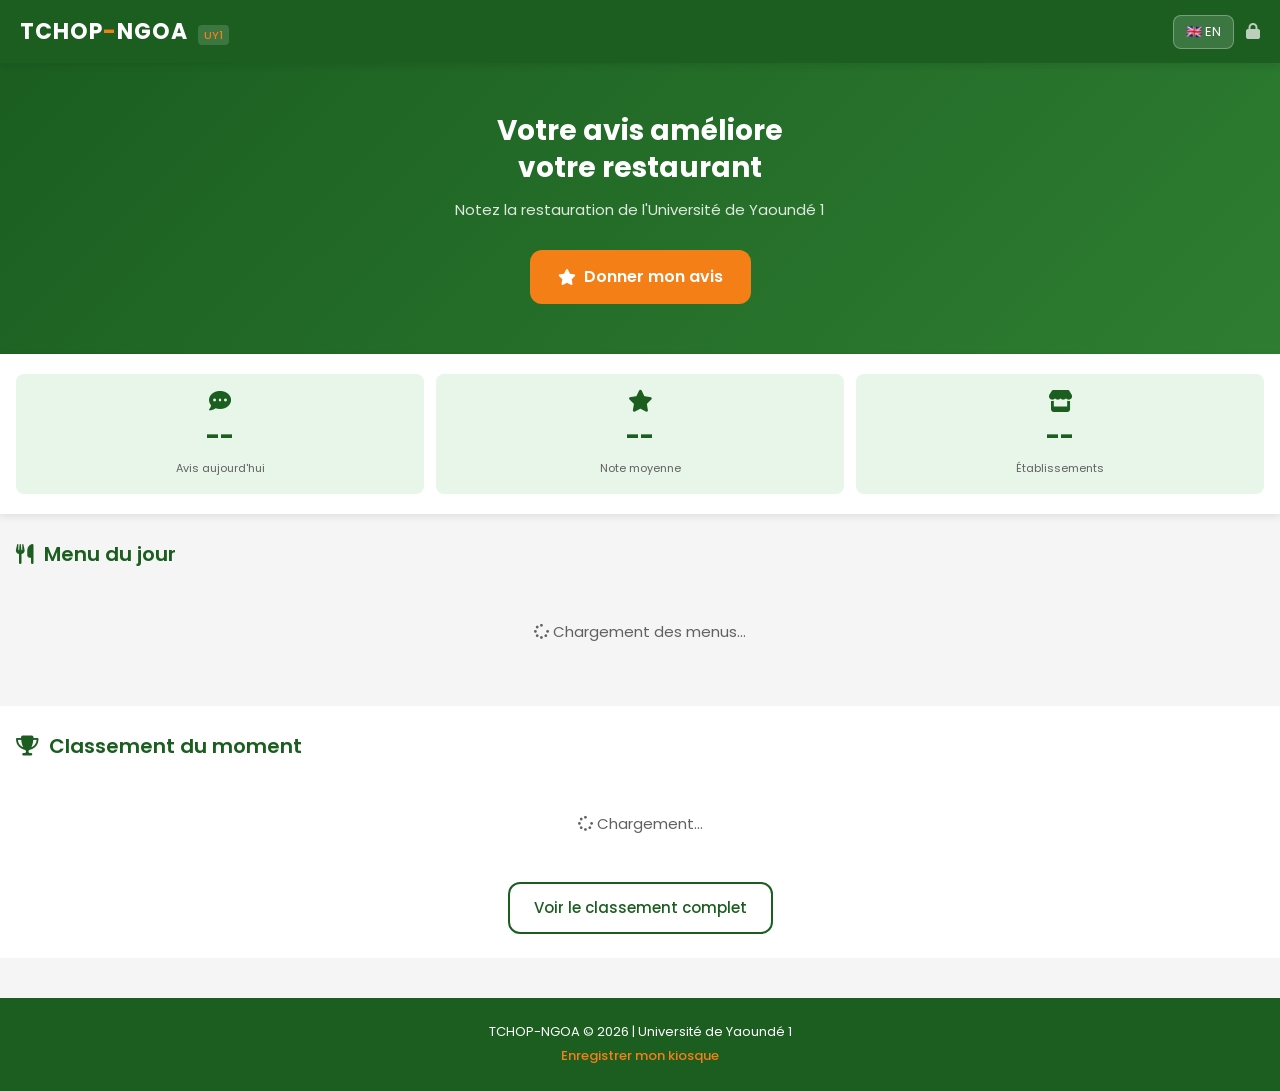
==== index.html @ bb52c3ae "Page d'accueil TCHOP-NGOA terminée" ====
<!DOCTYPE html>
<html lang="fr">
<head>
  <meta charset="UTF-8">
  <meta name="viewport" content="width=device-width, initial-scale=1.0">
  <title>TCHOP-NGOA | Restauration UY1</title>
  <link rel="stylesheet" href="css/global.css">
  <link rel="stylesheet" href="css/accueil.css">
  <link rel="stylesheet" href="https://cdnjs.cloudflare.com/ajax/libs/font-awesome/6.5.0/css/all.min.css">
  <link href="https://fonts.googleapis.com/css2?family=Poppins:wght@400;500;600;700&display=swap" rel="stylesheet">
</head>
<body>

  <!-- HEADER -->
  <header class="header">
    <div class="header-left">
      <span class="logo-text">TCHOP<span class="logo-tiret">-</span>NGOA</span>
      <span class="logo-sub">UY1</span>
    </div>
    <div class="header-right">
      <button class="lang-btn" id="langBtn">🇬🇧 EN</button>
      <a href="admin/login.html" class="admin-link"><i class="fas fa-lock"></i></a>
    </div>
  </header>

  <!-- HERO -->
  <section class="hero">
    <div class="hero-content">
      <h1 class="hero-title" data-i18n="hero_title">Votre avis améliore<br>votre restaurant</h1>
      <p class="hero-sub" data-i18n="hero_sub">Notez la restauration de l'Université de Yaoundé 1</p>
      <a href="form.html" class="btn-primary" data-i18n="btn_donner_avis">
        <i class="fas fa-star"></i> Donner mon avis
      </a>
    </div>
  </section>

  <!-- STATS -->
  <section class="stats-section">
    <div class="stat-card">
      <i class="fas fa-comment-dots stat-icon"></i>
      <span class="stat-number" id="totalAvis">--</span>
      <span class="stat-label" data-i18n="stat_avis">Avis aujourd'hui</span>
    </div>
    <div class="stat-card">
      <i class="fas fa-star stat-icon"></i>
      <span class="stat-number" id="noteMoyenne">--</span>
      <span class="stat-label" data-i18n="stat_note">Note moyenne</span>
    </div>
    <div class="stat-card">
      <i class="fas fa-store stat-icon"></i>
      <span class="stat-number" id="totalEtablissements">--</span>
      <span class="stat-label" data-i18n="stat_etablissements">Établissements</span>
    </div>
  </section>

  <!-- MENU DU JOUR -->
  <section class="menu-section">
    <h2 class="section-title" data-i18n="menu_titre">
      <i class="fas fa-utensils"></i> Menu du jour
    </h2>
    <div class="menu-grid" id="menuGrid">
      <div class="loading-msg">
        <i class="fas fa-spinner fa-spin"></i> Chargement des menus...
      </div>
    </div>
  </section>

  <!-- CLASSEMENT -->
  <section class="classement-section">
    <h2 class="section-title" data-i18n="classement_titre">
      <i class="fas fa-trophy"></i> Classement du moment
    </h2>
    <div class="classement-list" id="classementList">
      <div class="loading-msg">
        <i class="fas fa-spinner fa-spin"></i> Chargement...
      </div>
    </div>
    <a href="classement.html" class="btn-secondary" data-i18n="voir_classement">
      Voir le classement complet
    </a>
  </section>

  <!-- FOOTER -->
  <footer class="footer">
    <p>TCHOP-NGOA &copy; 2026 | Université de Yaoundé 1</p>
    <p><a href="kiosque-inscription.html" data-i18n="footer_kiosque">Enregistrer mon kiosque</a></p>
  </footer>

  <script type="module" src="js/i18n.js"></script>
  <script type="module" src="js/menu-public.js"></script>
  <script type="module" src="js/classement.js"></script>

</body>
</html>
---- css/global.css ----
/* ===== VARIABLES GLOBALES TCHOP-NGOA ===== */
:root {
  --vert: #1B5E20;
  --vert-clair: #2E7D32;
  --vert-pale: #E8F5E9;
  --or: #F57F17;
  --or-clair: #FFF8E1;
  --rouge: #B71C1C;
  --rouge-clair: #FFEBEE;
  --blanc: #FFFFFF;
  --gris-clair: #F5F5F5;
  --gris: #616161;
  --noir: #212121;
  --ombre: 0 2px 8px rgba(0,0,0,0.1);
  --rayon: 12px;
  --rayon-sm: 8px;
}

/* ===== RESET ===== */
* {
  margin: 0;
  padding: 0;
  box-sizing: border-box;
}

body {
  font-family: 'Poppins', sans-serif;
  background: var(--gris-clair);
  color: var(--noir);
  font-size: 16px;
  line-height: 1.6;
}

a {
  text-decoration: none;
  color: inherit;
}

/* ===== BOUTONS ===== */
.btn-primary {
  display: inline-flex;
  align-items: center;
  gap: 8px;
  background: var(--or);
  color: var(--blanc);
  padding: 14px 28px;
  border-radius: var(--rayon);
  font-size: 16px;
  font-weight: 600;
  border: none;
  cursor: pointer;
  transition: background 0.3s;
}

.btn-primary:hover {
  background: #E65100;
}

.btn-secondary {
  display: inline-flex;
  align-items: center;
  gap: 8px;
  background: transparent;
  color: var(--vert);
  padding: 12px 24px;
  border-radius: var(--rayon);
  font-size: 15px;
  font-weight: 500;
  border: 2px solid var(--vert);
  cursor: pointer;
  transition: all 0.3s;
}

.btn-secondary:hover {
  background: var(--vert);
  color: var(--blanc);
}

/* ===== TITRES DE SECTION ===== */
.section-title {
  font-size: 20px;
  font-weight: 600;
  color: var(--vert);
  margin-bottom: 20px;
  display: flex;
  align-items: center;
  gap: 10px;
}

/* ===== MESSAGE DE CHARGEMENT ===== */
.loading-msg {
  text-align: center;
  color: var(--gris);
  padding: 30px;
  font-size: 15px;
}

/* ===== FOOTER ===== */
.footer {
  background: var(--vert);
  color: var(--blanc);
  text-align: center;
  padding: 20px;
  font-size: 13px;
  margin-top: 40px;
}

.footer a {
  color: var(--or);
  font-weight: 500;
}

.footer p {
  margin: 4px 0;
}
---- css/accueil.css ----
/* ===== HEADER ===== */
.header {
  background: var(--vert);
  padding: 14px 20px;
  display: flex;
  align-items: center;
  justify-content: space-between;
  position: sticky;
  top: 0;
  z-index: 100;
  box-shadow: var(--ombre);
}

.logo-text {
  font-size: 22px;
  font-weight: 700;
  color: var(--blanc);
  letter-spacing: 1px;
}

.logo-tiret {
  color: var(--or);
}

.logo-sub {
  font-size: 11px;
  color: var(--or);
  font-weight: 500;
  margin-left: 6px;
  background: rgba(255,255,255,0.15);
  padding: 2px 6px;
  border-radius: 4px;
}

.header-right {
  display: flex;
  align-items: center;
  gap: 12px;
}

.lang-btn {
  background: rgba(255,255,255,0.15);
  color: var(--blanc);
  border: 1px solid rgba(255,255,255,0.3);
  padding: 6px 12px;
  border-radius: var(--rayon-sm);
  font-size: 13px;
  cursor: pointer;
  font-family: 'Poppins', sans-serif;
}

.admin-link {
  color: rgba(255,255,255,0.7);
  font-size: 16px;
}

/* ===== HERO ===== */
.hero {
  background: linear-gradient(135deg, var(--vert) 0%, var(--vert-clair) 100%);
  padding: 50px 20px;
  text-align: center;
  color: var(--blanc);
}

.hero-title {
  font-size: 28px;
  font-weight: 700;
  margin-bottom: 12px;
  line-height: 1.3;
}

.hero-sub {
  font-size: 15px;
  opacity: 0.85;
  margin-bottom: 28px;
}

/* ===== STATS ===== */
.stats-section {
  display: grid;
  grid-template-columns: repeat(3, 1fr);
  gap: 12px;
  padding: 20px 16px;
  background: var(--blanc);
  box-shadow: var(--ombre);
}

.stat-card {
  text-align: center;
  padding: 16px 8px;
  border-radius: var(--rayon-sm);
  background: var(--vert-pale);
}

.stat-icon {
  font-size: 22px;
  color: var(--vert);
  display: block;
  margin-bottom: 6px;
}

.stat-number {
  font-size: 24px;
  font-weight: 700;
  color: var(--vert);
  display: block;
}

.stat-label {
  font-size: 11px;
  color: var(--gris);
  display: block;
  margin-top: 4px;
}

/* ===== MENU DU JOUR ===== */
.menu-section {
  padding: 24px 16px;
}

.menu-grid {
  display: grid;
  grid-template-columns: 1fr;
  gap: 14px;
}

.menu-card {
  background: var(--blanc);
  border-radius: var(--rayon);
  padding: 16px;
  box-shadow: var(--ombre);
  border-left: 4px solid var(--vert);
}

.menu-card-header {
  display: flex;
  align-items: center;
  justify-content: space-between;
  margin-bottom: 10px;
}

.menu-card-nom {
  font-size: 15px;
  font-weight: 600;
  color: var(--vert);
}

.menu-badge-ouvert {
  background: var(--vert-pale);
  color: var(--vert);
  font-size: 11px;
  font-weight: 600;
  padding: 3px 8px;
  border-radius: 20px;
}

.menu-badge-ferme {
  background: var(--rouge-clair);
  color: var(--rouge);
  font-size: 11px;
  font-weight: 600;
  padding: 3px 8px;
  border-radius: 20px;
}

.menu-plats {
  font-size: 14px;
  color: var(--noir);
  margin-bottom: 8px;
}

.menu-infos {
  display: flex;
  gap: 12px;
  font-size: 12px;
  color: var(--gris);
}

.menu-prix {
  color: var(--or);
  font-weight: 600;
}

.menu-heure {
  color: var(--gris);
}

.btn-evaluer {
  display: block;
  text-align: center;
  margin-top: 12px;
  background: var(--or);
  color: var(--blanc);
  padding: 8px;
  border-radius: var(--rayon-sm);
  font-size: 13px;
  font-weight: 500;
}

/* ===== CLASSEMENT ===== */
.classement-section {
  padding: 24px 16px;
  background: var(--blanc);
  margin-top: 8px;
  text-align: center;
}

.classement-list {
  margin-bottom: 16px;
}

.classement-item {
  display: flex;
  align-items: center;
  gap: 12px;
  padding: 12px 16px;
  background: var(--gris-clair);
  border-radius: var(--rayon-sm);
  margin-bottom: 8px;
  text-align: left;
}

.classement-rang {
  font-size: 22px;
  min-width: 32px;
}

.classement-nom {
  flex: 1;
  font-size: 14px;
  font-weight: 500;
  color: var(--noir);
}

.classement-note {
  font-size: 15px;
  font-weight: 700;
  color: var(--vert);
}

.classement-etoiles {
  font-size: 12px;
  color: var(--or);
}
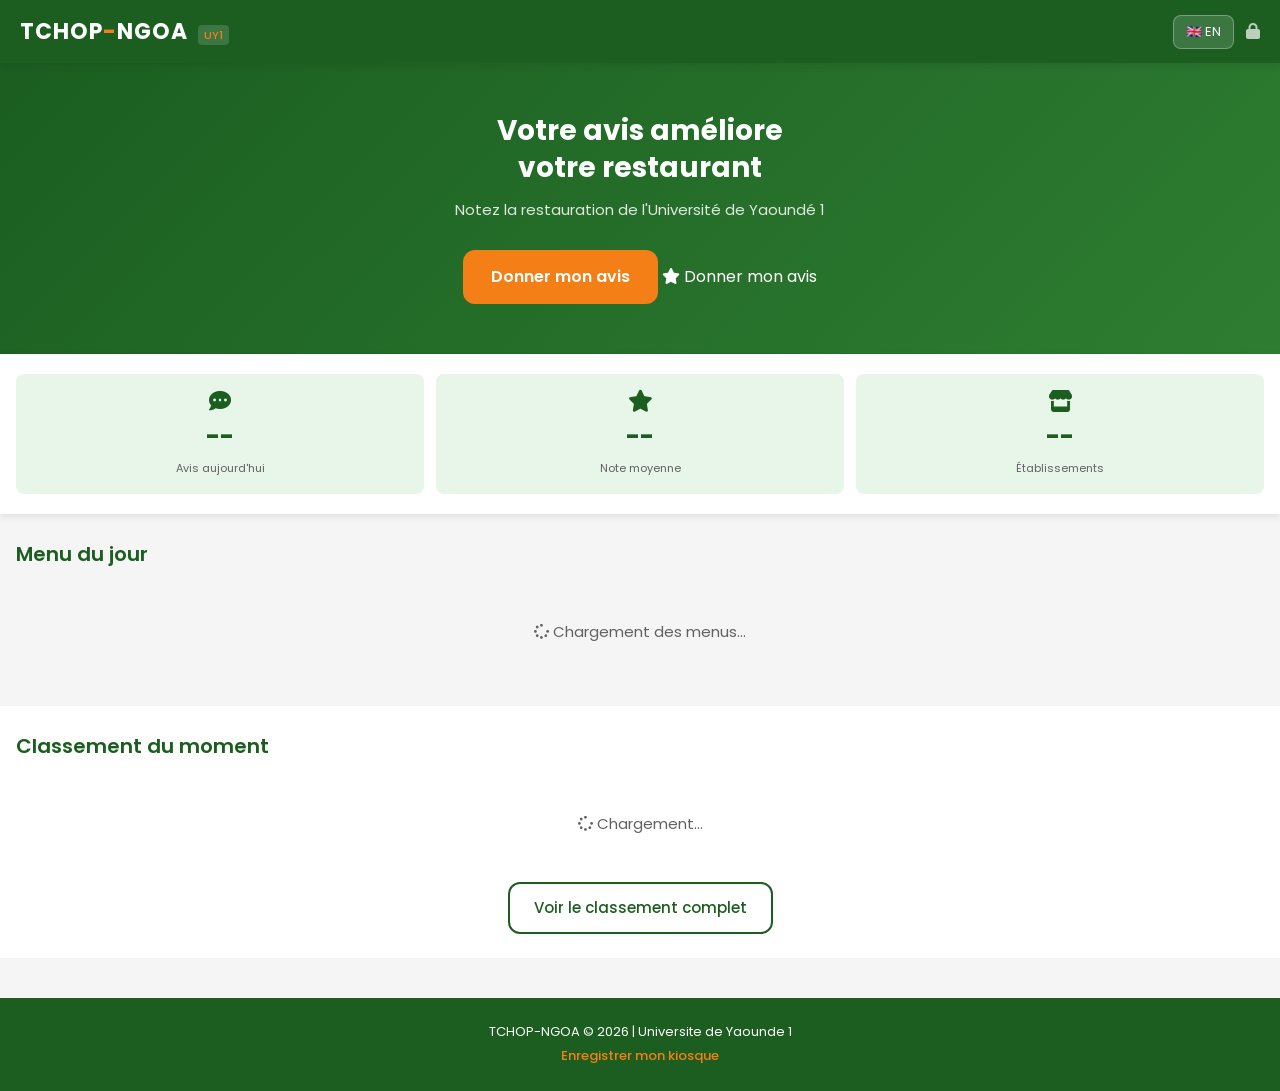
==== commit cb36bf04: "Version complete TCHOP-NGOA" ====
--- a/index.html
+++ b/index.html
@@ -4,14 +4,13 @@
   <meta charset="UTF-8">
   <meta name="viewport" content="width=device-width, initial-scale=1.0">
   <title>TCHOP-NGOA | Restauration UY1</title>
-  <link rel="stylesheet" href="css/global.css">
-  <link rel="stylesheet" href="css/accueil.css">
+  <link rel="stylesheet" href="/css/global.css">
+  <link rel="stylesheet" href="/css/accueil.css">
   <link rel="stylesheet" href="https://cdnjs.cloudflare.com/ajax/libs/font-awesome/6.5.0/css/all.min.css">
   <link href="https://fonts.googleapis.com/css2?family=Poppins:wght@400;500;600;700&display=swap" rel="stylesheet">
 </head>
 <body>
 
-  <!-- HEADER -->
   <header class="header">
     <div class="header-left">
       <span class="logo-text">TCHOP<span class="logo-tiret">-</span>NGOA</span>
@@ -19,22 +18,20 @@
     </div>
     <div class="header-right">
       <button class="lang-btn" id="langBtn">🇬🇧 EN</button>
-      <a href="admin/login.html" class="admin-link"><i class="fas fa-lock"></i></a>
+      <a href="/admin/login.html" class="admin-link"><i class="fas fa-lock"></i></a>
     </div>
   </header>
 
-  <!-- HERO -->
   <section class="hero">
     <div class="hero-content">
-      <h1 class="hero-title" data-i18n="hero_title">Votre avis améliore<br>votre restaurant</h1>
-      <p class="hero-sub" data-i18n="hero_sub">Notez la restauration de l'Université de Yaoundé 1</p>
-      <a href="form.html" class="btn-primary" data-i18n="btn_donner_avis">
+      <h1 class="hero-title" data-i18n="hero_title">Votre avis ameliore votre restaurant</h1>
+      <p class="hero-sub" data-i18n="hero_sub">Notez la restauration de l'Universite de Yaounde 1</p>
+      <a href="form.html" class="btn-primary" data-i18n="btn_donner_avis"></a>
         <i class="fas fa-star"></i> Donner mon avis
       </a>
     </div>
   </section>
 
-  <!-- STATS -->
   <section class="stats-section">
     <div class="stat-card">
       <i class="fas fa-comment-dots stat-icon"></i>
@@ -49,11 +46,10 @@
     <div class="stat-card">
       <i class="fas fa-store stat-icon"></i>
       <span class="stat-number" id="totalEtablissements">--</span>
-      <span class="stat-label" data-i18n="stat_etablissements">Établissements</span>
+      <span class="stat-label" data-i18n="stat_etablissements">Etablissements</span>
     </div>
   </section>
 
-  <!-- MENU DU JOUR -->
   <section class="menu-section">
     <h2 class="section-title" data-i18n="menu_titre">
       <i class="fas fa-utensils"></i> Menu du jour
@@ -65,7 +61,6 @@
     </div>
   </section>
 
-  <!-- CLASSEMENT -->
   <section class="classement-section">
     <h2 class="section-title" data-i18n="classement_titre">
       <i class="fas fa-trophy"></i> Classement du moment
@@ -75,20 +70,19 @@
         <i class="fas fa-spinner fa-spin"></i> Chargement...
       </div>
     </div>
-    <a href="classement.html" class="btn-secondary" data-i18n="voir_classement">
+    <a href="/classement.html" class="btn-secondary" data-i18n="voir_classement">
       Voir le classement complet
     </a>
   </section>
 
-  <!-- FOOTER -->
   <footer class="footer">
-    <p>TCHOP-NGOA &copy; 2026 | Université de Yaoundé 1</p>
-    <p><a href="kiosque-inscription.html" data-i18n="footer_kiosque">Enregistrer mon kiosque</a></p>
+    <p>TCHOP-NGOA &copy; 2026 | Universite de Yaounde 1</p>
+    <p><a href="/kiosque-inscription.html" data-i18n="footer_kiosque">Enregistrer mon kiosque</a></p>
   </footer>
 
-  <script type="module" src="js/i18n.js"></script>
-  <script type="module" src="js/menu-public.js"></script>
-  <script type="module" src="js/classement.js"></script>
+  <script type="module" src="/js/i18n.js"></script>
+  <script type="module" src="/js/menu-public.js"></script>
+  <script type="module" src="/js/classement.js"></script>
 
 </body>
 </html>
